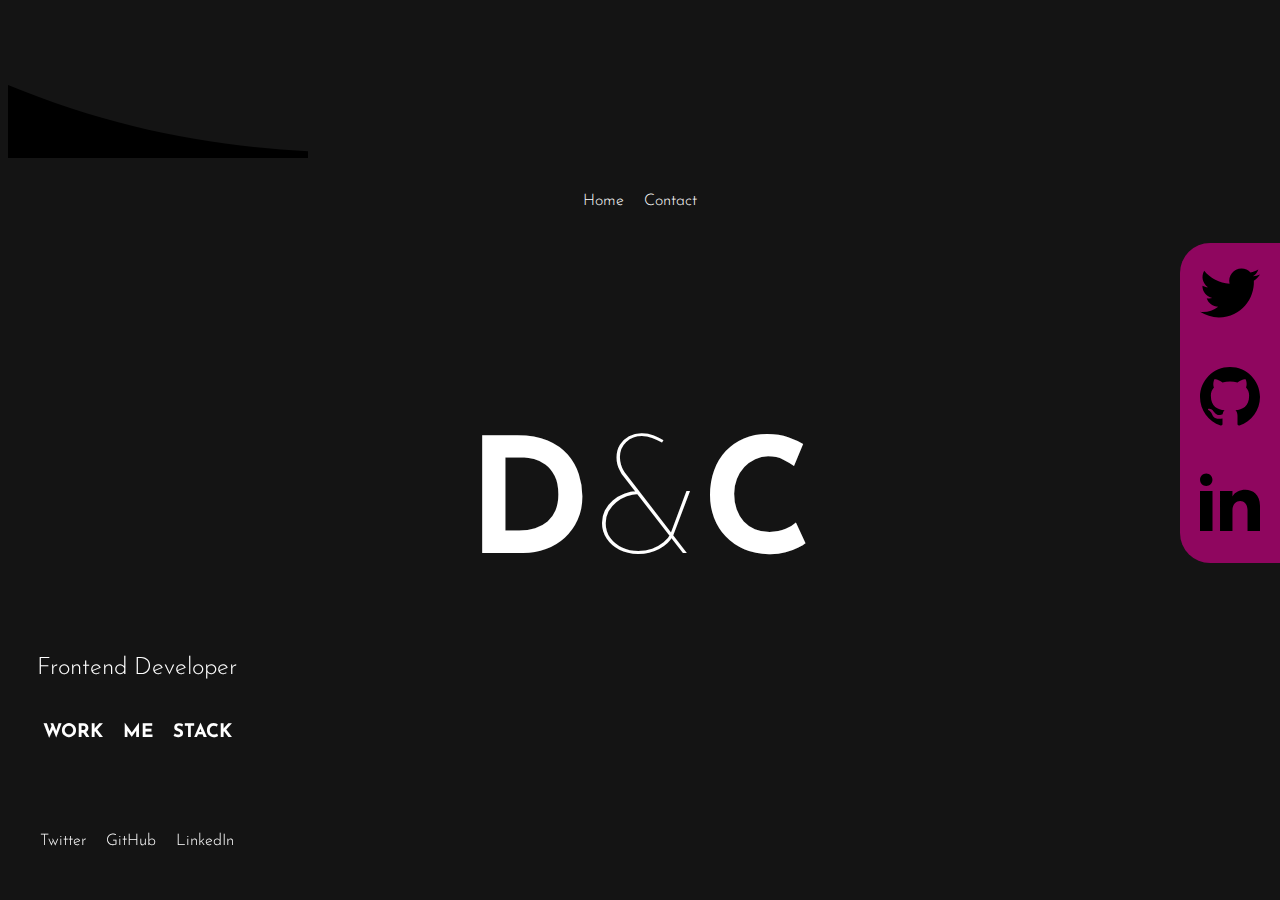
==== index.html @ ce01441f "fix-folders" ====
<!DOCTYPE html>
<html lang="en">
  <head>
    <meta charset="UTF-8" />
    <meta http-equiv="X-UA-Compatible" content="IE=edge" />
    <meta name="viewport" content="width=device-width, initial-scale=1.0" />
    <link rel="stylesheet" href="src/styles.css" />
    <title>MovePort</title>
  </head>
  <body>
    <svg version="1.1" class="wave" xlmns="http://www.w3.org/200/svg">
      <path
        d="
                M0 67
                C 273,183
                  822, -40
                  1920,106
                V 600
                H 0
                V 67
                Z
                "
      >
        <animate
          repeatCount="indefinite"
          attributeName="d"
          dur="60s"
          attributeType="XML"
          values="
                        M0 77
                        C 473, 283
                          822, -40
                          1920, 116
                          V 600
                          H 0
                          V 300
                          Z;
                          M0 77
                          C 473, -40
                          1222, 283
                          1920, 136
                          V 600
                          H 0
                          V 300
                          Z;
                          M0 77
                          C 973, 260
                          1722, -53
                          1920, 120
                          V 600
                          H 0
                          V 300
                          Z;
                          M0 77
                          C 473, 283
                          822, -40
                          1920, 116
                          V 600
                          H 0
                          V 300
                          Z"
        ></animate>
      </path>
    </svg>

    <header>
      <ul>
        <a href="index.html"><li>Home</li></a>
        <a href="src/pages/contact.html"><li>Contact</li></a>
      </ul>
    </header>

    <section class="hero-section">
      <h1>D<span class="light-text">&</span>C</h1>
      <div class="socials">
        <div class="social">
          <a href="https://twitter.com/DimosthenisChr1">
            <svg xmlns="http://www.w3.org/2000/svg" viewBox="-8 -8 40 40">
              <path
                d="M24 4.557c-.883.392-1.832.656-2.828.775 1.017-.609 1.798-1.574 2.165-2.724-.951.564-2.005.974-3.127 1.195-.897-.957-2.178-1.555-3.594-1.555-3.179 0-5.515 2.966-4.797 6.045-4.091-.205-7.719-2.165-10.148-5.144-1.29 2.213-.669 5.108 1.523 6.574-.806-.026-1.566-.247-2.229-.616-.054 2.281 1.581 4.415 3.949 4.89-.693.188-1.452.232-2.224.084.626 1.956 2.444 3.379 4.6 3.419-2.07 1.623-4.678 2.348-7.29 2.04 2.179 1.397 4.768 2.212 7.548 2.212 9.142 0 14.307-7.721 13.995-14.646.962-.695 1.797-1.562 2.457-2.549z"
              />
            </svg>
          </a>
        </div>
        <div class="social">
          <a href="https://github.com/OldDognoob">
            <svg xmlns="http://www.w3.org/2000/svg" viewBox="-8 -8 40 40">
              <path
                d="M12 0c-6.626 0-12 5.373-12 12 0 5.302 3.438 9.8 8.207 11.387.599.111.793-.261.793-.577v-2.234c-3.338.726-4.033-1.416-4.033-1.416-.546-1.387-1.333-1.756-1.333-1.756-1.089-.745.083-.729.083-.729 1.205.084 1.839 1.237 1.839 1.237 1.07 1.834 2.807 1.304 3.492.997.107-.775.418-1.305.762-1.604-2.665-.305-5.467-1.334-5.467-5.931 0-1.311.469-2.381 1.236-3.221-.124-.303-.535-1.524.117-3.176 0 0 1.008-.322 3.301 1.23.957-.266 1.983-.399 3.003-.404 1.02.005 2.047.138 3.006.404 2.291-1.552 3.297-1.23 3.297-1.23.653 1.653.242 2.874.118 3.176.77.84 1.235 1.911 1.235 3.221 0 4.609-2.807 5.624-5.479 5.921.43.372.823 1.102.823 2.222v3.293c0 .319.192.694.801.576 4.765-1.589 8.199-6.086 8.199-11.386 0-6.627-5.373-12-12-12z"
              />
            </svg>
          </a>
        </div>
        <div class="social">
          <a href="https://www.linkedin.com/in/dimoschristidis/">
            <svg xmlns="http://www.w3.org/2000/svg" viewBox="-8 -8 40 40">
              <path
                d="M4.98 3.5c0 1.381-1.11 2.5-2.48 2.5s-2.48-1.119-2.48-2.5c0-1.38 1.11-2.5 2.48-2.5s2.48 1.12 2.48 2.5zm.02 4.5h-5v16h5v-16zm7.982 0h-4.968v16h4.969v-8.399c0-4.67 6.029-5.052 6.029 0v8.399h4.988v-10.131c0-7.88-8.922-7.593-11.018-3.714v-2.155z"
              />
            </svg>
          </a>
        </div>
      </div>
    </section>

    <footer>
      <h2>Frontend Developer</h2>
      <div class="options">
        <a href="src/pages/work.html"><h3>WORK</h3></a>
        <a href="src/pages/about.html"><h3>ME</h3></a>
        <a href="src/pages/stack.html"><h3>STACK</h3></a>
      </div>

      <ul>
        <a href="https://twitter.com/DimosthenisChr1">
          <li>Twitter</li>
        </a>
        <a href="https://github.com/OldDognoob">
          <li>GitHub</li>
        </a>
        <a href="https://www.linkedin.com/in/dimoschristidis/">
          <li>LinkedIn</li>
        </a>
      </ul>
    </footer>
  </body>
</html>
---- src/styles.css ----
@import url('https://fonts.googleapis.com/css2?family=Josefin+Sans:wght@100;300;400;500;700&display=swap');
body {
  background-color: rgb(20, 20, 20);
  color: rgb(255, 255, 255);
  font-family: 'Josefin Sans', sans-serif;
  font-weight: 300;
}

header {
  display: flex;
  justify-content: center;
}

header ul {
    display: flex;
    padding: 10px 10px 50px 10px;
}

li {
  list-style: none;
  margin: 5px 10px;
}

h1 {
    font-size: 160px;
    font-weight: 700;
    margin: 0;
}

h2 {
    margin: 3px;
    font-weight: 300;
    text-align: center;
}

h3 {
    margin: 0;
}

.subtitle {
    font-size: 50px;
}

section {
    display: flex;
    flex-direction: column;
    align-items: center;
}

.hero-section {
    margin-top: 17vh;
    text-align:center;
}

.light-text {
    font-weight: 100;
}

footer {
    position: fixed;
    bottom: 0;
    left: 0;
    display: flex;
    flex-direction: column;
    align-items: center;
}

footer ul {
    display: flex;
    padding: 30px;
}

.options {
    display: flex;
}

.options a {
    margin: 40px 10px;
}

a {
    text-decoration: none;
    color: rgb(255,255,255);
}

.socials {
    width: 100px;
    height: 320px;
    background-color: rgb(143, 6, 95);
    border-radius: 30px 0 0 30px;
    position: fixed;
    right: 0;
    top: 27vh;
}

/*------Media Queries-------*/
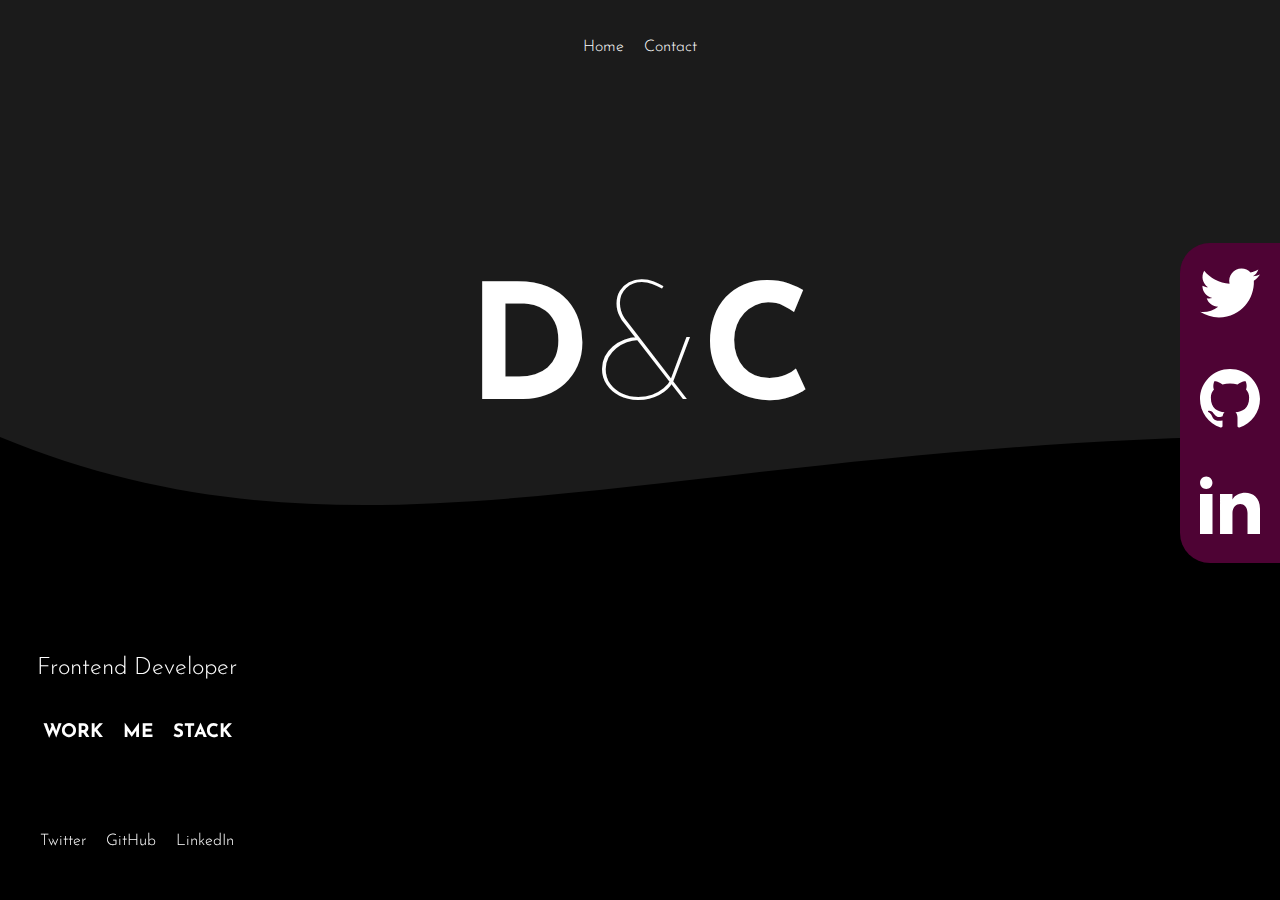
==== commit 2938a65c: "wip" ====
--- a/index.html
+++ b/index.html
@@ -5,7 +5,7 @@
     <meta http-equiv="X-UA-Compatible" content="IE=edge" />
     <meta name="viewport" content="width=device-width, initial-scale=1.0" />
     <link rel="stylesheet" href="src/styles.css" />
-    <title>MovePort</title>
+
   </head>
   <body>
     <svg version="1.1" class="wave" xlmns="http://www.w3.org/200/svg">
--- a/src/styles.css
+++ b/src/styles.css
@@ -1,6 +1,6 @@
 @import url('https://fonts.googleapis.com/css2?family=Josefin+Sans:wght@100;300;400;500;700&display=swap');
 body {
-  background-color: rgb(20, 20, 20);
+  background-color: rgb(27, 27, 27);
   color: rgb(255, 255, 255);
   font-family: 'Josefin Sans', sans-serif;
   font-weight: 300;
@@ -86,13 +86,153 @@
 .socials {
     width: 100px;
     height: 320px;
-    background-color: rgb(143, 6, 95);
+    background-color: rgb(78, 3, 52);
     border-radius: 30px 0 0 30px;
     position: fixed;
     right: 0;
     top: 27vh;
 }
 
+.social {
+    width: 100%;
+    height: 33%;
+}
+
+.wave {
+    fill: rgb(0,0,0);
+    width: 100vw;
+    height: 60vh;
+    position: fixed;
+    bottom: 0;
+    left: 0;
+}
+
+.social svg {
+    fill: rgb(255,255,255);
+}
+
+a:hover {
+    color: rgb(255,0,166);
+}
+
+/*Work Page*/
+.work-info {
+    width: 50%;
+}
+
+.work-info td {
+    padding: 30px;
+}
+
+/*About me*/
+.about-me {
+    width: 50%;
+    text-align: center;
+    display: flex;
+    flex-direction: column;
+    align-items: center;
+}
+
+.about-me img {
+    height: 200px;
+    border-radius: 50%;
+    margin: 40px 10px 10px 10px;
+}
+.sub-pages-footer {
+    position: fixed;
+}
+
+/*Contact page*/
+form-submit {
+    width: 50%;
+}
+
+.form-submit form {
+    width: 100%;
+}
+
+.form-submit .form-row {
+    display: flex;
+    justify-content: space-between;
+}
+
+.form-row .form-control {
+    width: 50%;
+    border: none;
+    font-size: 20px;
+    padding: 5px;
+    font-family: 'Josefin Sans', sans-serif;
+    padding: 20px 0;
+}
+
+.form-row .form-control:focus,
+.form-submit textarea:focus {
+    outline: 0;
+    background-color: rgb(202, 245, 236);
+}
+
+.form-submit textarea {
+    font-family: 'Josefin Sans', sans-serif;
+    width: 100%;
+    border: none;
+    padding: 0;
+    resize: none;
+    margin-top: 5px;
+    font-size: 20px;
+    padding: 20px 0;
+}
+
+form button {
+    width: 100%;
+    background-color: rgb(79, 121, 177);
+    color: rgb(255,255,255);
+    border: none;
+    font-family: 'Josefin Sans', sans-serif;
+    padding: 20px;
+    font-size: 20px;
+}
+
+/*Stack*/
+h2:hover {
+    color:rgb(127, 174, 235)
+}
+
 /*------Media Queries-------*/
 
 
+@media only screen and (max-width: 600px) {
+    .socials {
+        display: none;
+    }
+    }
+
+    @media only screen and (max-width: 600px) {
+        .work-info {
+            width: 80%;
+        }
+    
+        .work-info td {
+            padding: 5px;
+        }
+    }   
+
+    @media only screen and (max-width: 600px) {
+        .sub-pages-footer {
+            position: relative;
+        }
+    }
+    @media only screen and (max-width: 600px) {
+        .form-submit {
+            width: 80%;
+        }
+    
+        .form-submit .form-row {
+            display: flex;
+            flex-direction: column;
+        }
+    
+        .form-row .form-control {
+            width: 100%;
+            margin-top: 5px;
+        }
+    }